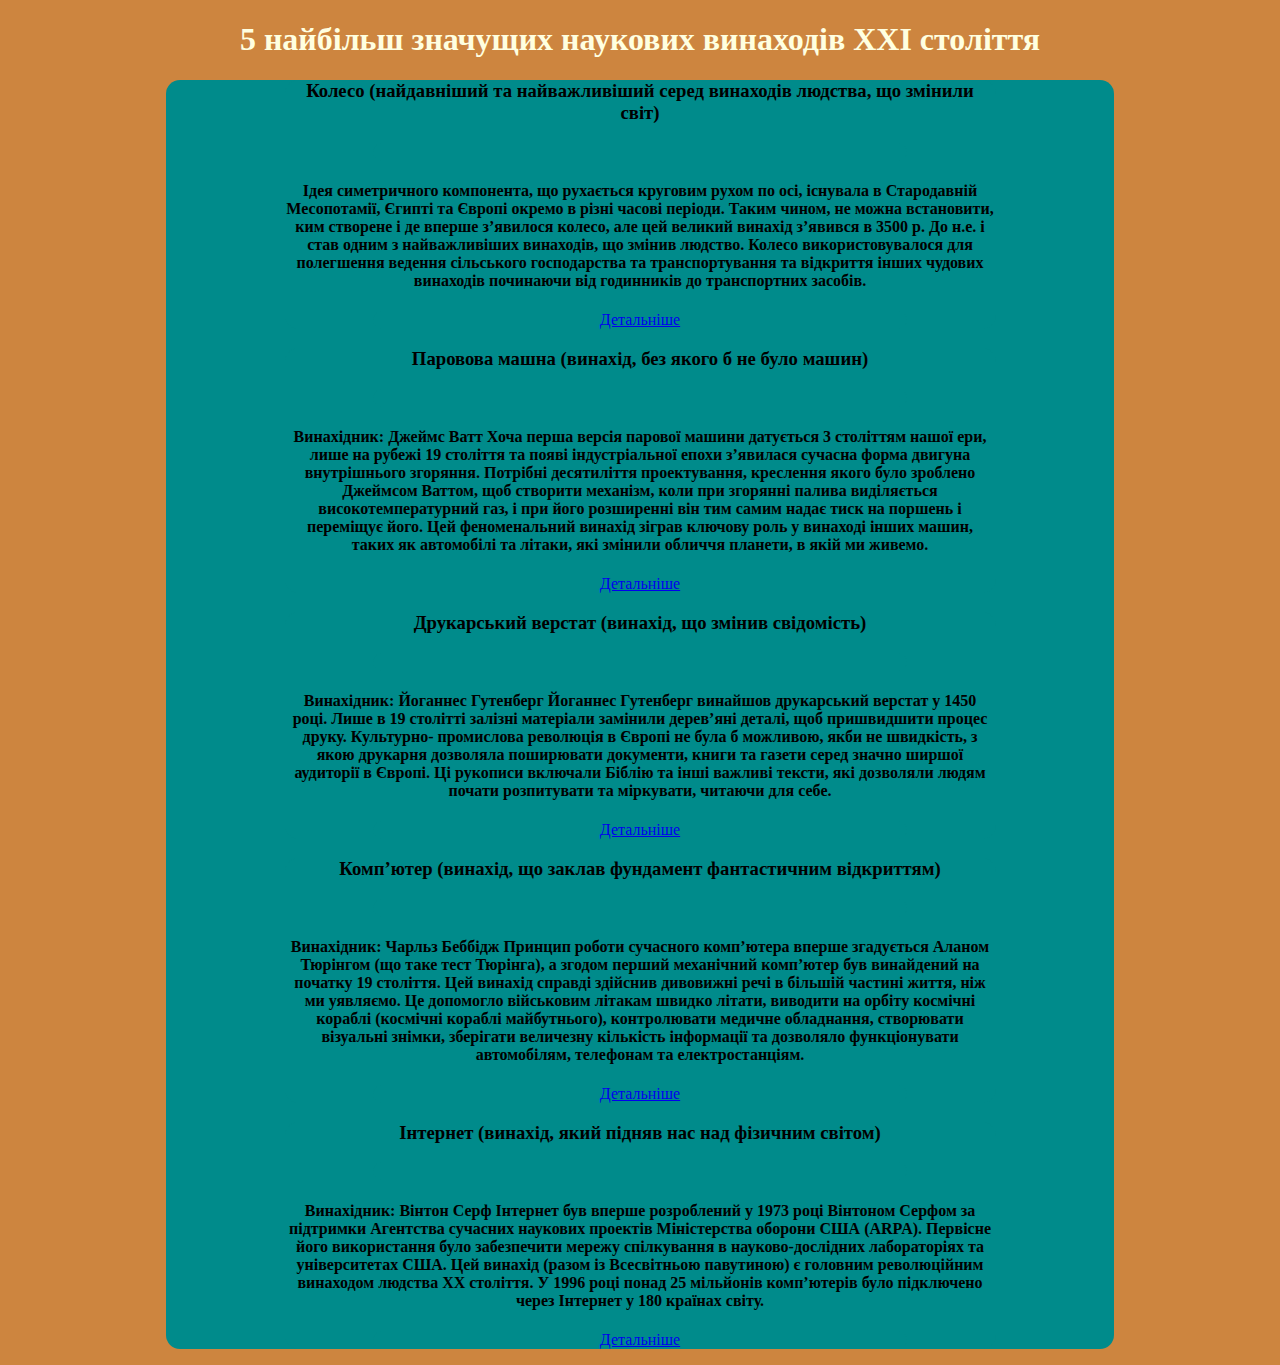
==== 5 винаходів.html @ f96f5249 "Add files via upload" ====
<!DOCTYPE html>
<html lang="uk">
<head>
	<meta charset="UTF-8">
	<meta name="viewport" content="width=device-width, initial-scale=1.0">
	<title>5 винаходів</title>
	<style type="text/css">
	  div {width: 75%; 
      text-align: center; 
      margin:auto;
      background-color: DarkCyan;
      border-radius: 14px;
      }
    	</style>
</head>
<body>
<link rel="stylesheet" type="text/css" href="style.css">
<h1 align="center"> 5 найбільш значущих наукових винаходів ХХІ століття</h1>
<div>
 <div class="card">
	<h3><strong>Колесо</strong> (найдавніший та найважливіший серед винаходів людства, що змінили світ)</h3>
	<div class="">
<img src="https://chudo-udo.info/media/k2/items/cache/491a4a0327b47b32bd3778bab121ebe0_XL.jpg" alt="">
</div>
	<h4>Ідея симетричного компонента, що рухається круговим рухом по осі, існувала в Стародавній Месопотамії, Єгипті та Європі окремо в різні часові періоди. Таким чином, не можна встановити, ким створене і де вперше з’явилося колесо, але цей великий винахід з’явився в 3500 р. До н.е. і став одним з найважливіших винаходів, що змінив людство. Колесо використовувалося для полегшення ведення сільського господарства та транспортування та відкриття інших чудових винаходів починаючи від годинників до транспортних засобів. </h4>
	<div class="sidebar">
	<p><a href="https://uk.wikipedia.org/wiki/%D0%9A%D0%BE%D0%BB%D0%B5%D1%81%D0%BE">Детальніше</a></p>
	</div>
</div>
<div class="card">
	<h3><strong>Паровова машна</strong> (винахід, без якого б не було машин)</h3>
	<div class="">
	<img src="https://upload.wikimedia.org/wikipedia/commons/9/9e/Maquina_vapor_Watt_ETSIIM.jpg" alt="">
</div>
	<h4><strong>Винахідник: Джеймс Ватт</strong> 
Хоча перша версія парової машини датується 3 століттям нашої ери, лише на рубежі 19 століття та появі індустріальної епохи з’явилася сучасна форма двигуна внутрішнього згоряння. Потрібні десятиліття проектування, креслення якого було зроблено Джеймсом Ваттом, щоб створити механізм, коли при згорянні палива виділяється високотемпературний газ, і при його розширенні він тим самим надає тиск на поршень і переміщує його. Цей феноменальний винахід зіграв ключову роль у винаході інших машин, таких як автомобілі та літаки, які змінили обличчя планети, в якій ми живемо. </h4>

	<p><a href="https://uk.wikipedia.org/wiki/%D0%9F%D0%B0%D1%80%D0%BE%D0%B2%D0%B0_%D0%BC%D0%B0%D1%88%D0%B8%D0%BD%D0%B0">Детальніше</a></p>
	
</div>
<div class="card">
	<h3><strong>Друкарський верстат</strong> (винахід, що змінив свідомість)</h3>
<div class="">
	<img src="https://www.prepressure.com/images/Gutenberg-press-replica.jpg"" alt="">
</div>
	<h4><strong>Винахідник: Йоганнес Гутенберг</strong> 

Йоганнес Гутенберг винайшов друкарський верстат у 1450 році. Лише в 19 столітті залізні матеріали замінили дерев’яні деталі, щоб пришвидшити процес друку. Культурно- промислова революція в Європі не була б можливою, якби не швидкість, з якою друкарня дозволяла поширювати документи, книги та газети серед значно ширшої аудиторії в Європі. Ці рукописи включали Біблію та інші важливі тексти, які дозволяли людям почати розпитувати та міркувати, читаючи для себе.</h4>
<div class="">
	<p><a href="https://uk.wikipedia.org/wiki/%D0%94%D1%80%D1%83%D0%BA%D0%B0%D1%80%D1%81%D1%8C%D0%BA%D0%B8%D0%B9_%D0%B2%D0%B5%D1%80%D1%81%D1%82%D0%B0%D1%82">Детальніше</a></p>
</div>
</div>
<div class="card">
	<h3><strong>Комп’ютер</strong> (винахід, що заклав фундамент фантастичним відкриттям)</h3>
	<div class="">
	<img src="https://sites.google.com/site/komputertvijvirnijdrug/_/rsrc/1480322377777/home/istoria-vineknenna-komputera/%D1%85%D0%BE%D0%BB%D0%BE.jpg?height=275&width=320" alt="">
</div>
	<h4><strong>Винахідник: Чарльз Беббідж</strong> 

Принцип роботи сучасного комп’ютера вперше згадується Аланом Тюрінгом (що таке тест Тюрінга), а згодом перший механічний комп’ютер був винайдений на початку 19 століття. Цей винахід справді здійснив дивовижні речі в більшій частині життя, ніж ми уявляємо. Це допомогло військовим літакам швидко літати, виводити на орбіту космічні кораблі (космічні кораблі майбутнього), контролювати медичне обладнання, створювати візуальні знімки, зберігати величезну кількість інформації та дозволяло функціонувати автомобілям, телефонам та електростанціям.</h4>
<div class="">
	<p><a href="https://uk.wikipedia.org/wiki/%D0%9A%D0%BE%D0%BC%D0%BF%27%D1%8E%D1%82%D0%B5%D1%80">Детальніше</a></p>
</div>
</div>
<div class="card">
    <h3><strong>Інтернет</strong> (винахід, який підняв нас над фізичним світом)</h3>
    <div class="">
	<img src="https://kor.ill.in.ua/m/1200x0/2181326.jpg" alt="">
</div>
	<h4><strong>Винахідник: Вінтон Серф</strong>

Інтернет був вперше розроблений у 1973 році Вінтоном Серфом за підтримки Агентства сучасних наукових проектів Міністерства оборони США (ARPA). Первісне його використання було забезпечити мережу спілкування в науково-дослідних лабораторіях та університетах США. Цей винахід (разом із Всесвітньою павутиною) є головним революційним винаходом людства XX століття. У 1996 році понад 25 мільйонів комп’ютерів було підключено через Інтернет у 180 країнах світу.     </h4>
<div class="">
	<p><a href="https://uk.wikipedia.org/wiki/%D0%86%D0%BD%D1%82%D0%B5%D1%80%D0%BD%D0%B5%D1%82">Детальніше</a></p>
</div>
</div>
</div>
</body>
</html>
---- style.css ----
body{
	background-color: Peru;
}
h1{
	color: Lightyellow;
}
h2{
	color: yellow;
}
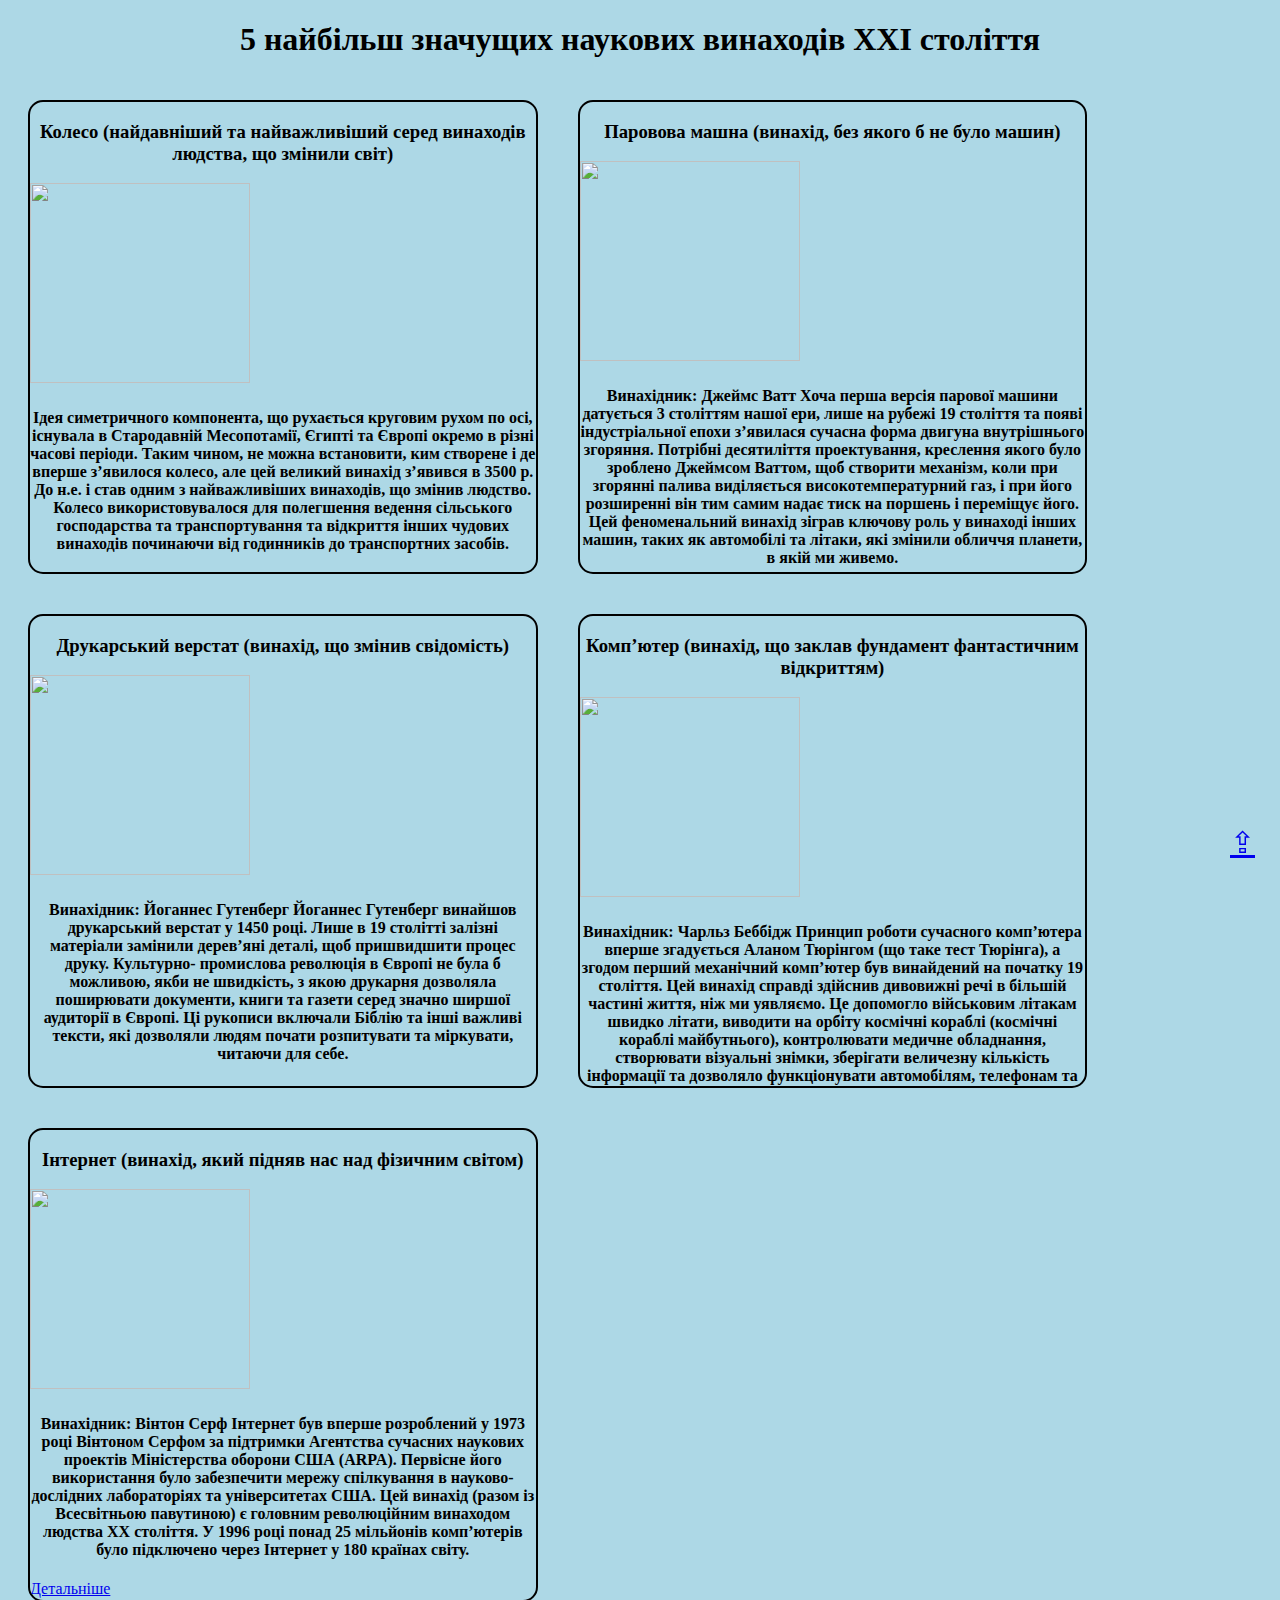
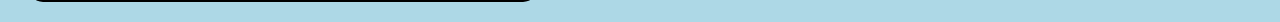
==== commit 6ece71c4: "Add files via upload" ====
--- a/5 винаходів.html
+++ b/5 винаходів.html
@@ -4,17 +4,11 @@
 	<meta charset="UTF-8">
 	<meta name="viewport" content="width=device-width, initial-scale=1.0">
 	<title>5 винаходів</title>
-	<style type="text/css">
-	  div {width: 75%; 
-      text-align: center; 
-      margin:auto;
-      background-color: DarkCyan;
-      border-radius: 14px;
-      }
-    	</style>
+	
+    	<link rel="stylesheet" type="text/css" href="style.css">
 </head>
 <body>
-<link rel="stylesheet" type="text/css" href="style.css">
+<p><a name="top"></a></p>
 <h1 align="center"> 5 найбільш значущих наукових винаходів ХХІ століття</h1>
 <div>
  <div class="card">
@@ -75,5 +69,9 @@
 </div>
 </div>
 </div>
+  
+ <div class="arrow">
+  <a href="#top">&#8682</a>
+      </div>
 </body>
 </html>--- a/style.css
+++ b/style.css
@@ -1,9 +1,101 @@
 body{
-	background-color: Peru;
+	background-color: Lightblue;
 }
 h1{
-	color: Lightyellow;
+	color: black;
+	font-weight: bold;
+	text-align: center;
 }
 h2{
-	color: yellow;
+	color: Navy;
+	text-align: center;
 }
+
+img{
+	width: 220px;
+	height: 200px;
+}
+thead{
+   	text-align: center;
+   	background-color: SteelBlue;
+}
+table{
+	border: 1;
+	width: 76;
+    margin: auto;
+}
+.card{
+	width: 40%;
+	height: 470px;
+	margin: 20px;
+	float: left;
+    display: block;
+    border: 2px  solid black;
+    border-radius: 15px;
+    overflow: auto;
+}
+
+h3{
+	text-align: center;
+}
+h4{
+	text-align: center;
+}
+
+.table{
+			width: 300px;
+			height: 1100px;
+			border: 2px solid black;
+			margin: auto;
+		}
+.cell{
+			width: 100px;
+			height: 100px;
+			border: 1px solid black;
+			float: left;
+			box-sizing: border-box;
+			text-align: center;		
+		}
+
+.row:nth-child(odd)>.cell:nth-child(odd){
+			background-color: #3754bd;
+        }
+.row:nth-child(odd)>.cell:nth-child(odd):hover{
+			background-color: #C9D0E2;
+        }
+
+.row:nth-child(even)>.cell:nth-child(even){
+            background-color: #6b83c2; 
+        }
+.row:nth-child(even)>.cell:nth-child(even):hover{
+            background-color: #C9D0E2; 
+        }
+
+
+
+.row:nth-child(even)>.cell:nth-child(odd){
+			background-color: #217DC4;
+		}
+.row:nth-child(even)>.cell:nth-child(odd):hover{
+			background-color: #C9D0E2;
+        }
+
+.row:nth-child(odd)>.cell:nth-child(even){
+            background-color: #A890E3; 
+        }
+.row:nth-child(odd)>.cell:nth-child(even):hover{
+            background-color: #C9D0E2;
+        }
+.arrow{
+	width: 75px; 
+	height:75px; 
+	position: fixed;
+	right: 0;
+	bottom: 0;
+	text-decoration: none;
+	font-size: 30px;
+	text-align: center;
+	}
+
+
+
